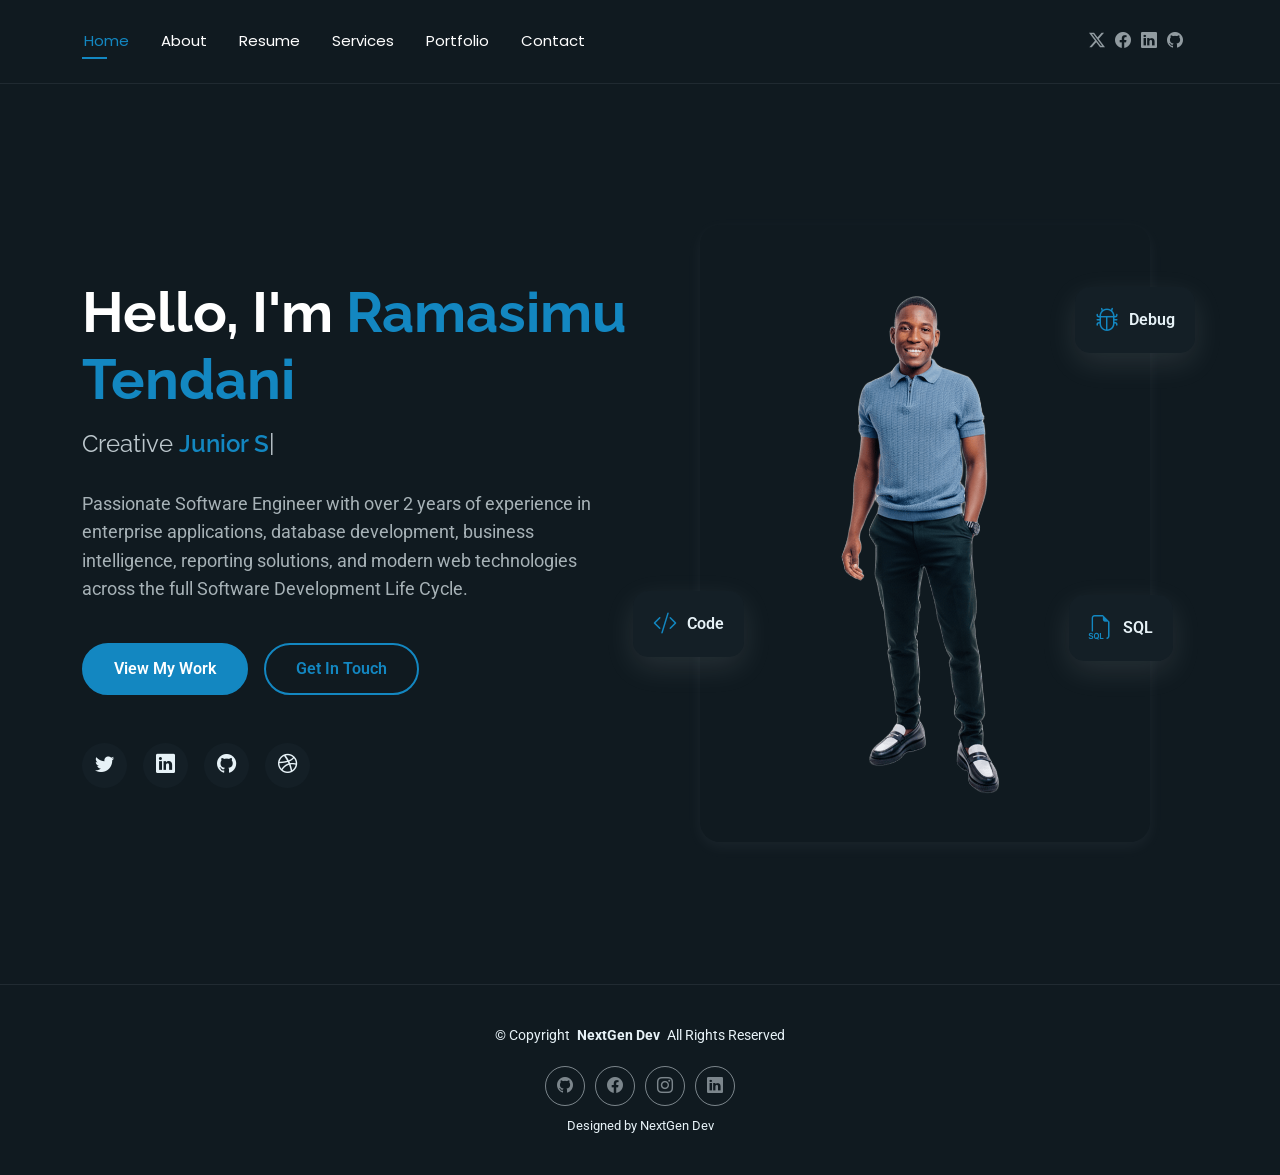
==== index.html @ eb59d38f "Added My Folio" ====
<!DOCTYPE html>
<html lang="en">

<head>
  <meta charset="utf-8">
  <meta content="width=device-width, initial-scale=1.0" name="viewport">
  <title>Home</title>
  <meta name="description" content="">
  <meta name="keywords" content="">

  <!-- Favicons -->
  <link href="assets/img/favicon.png" rel="icon">
  <link href="assets/img/apple-touch-icon.png" rel="apple-touch-icon">

  <!-- Fonts -->
  <link href="https://fonts.googleapis.com" rel="preconnect">
  <link href="https://fonts.gstatic.com" rel="preconnect" crossorigin>
  <link href="https://fonts.googleapis.com/css2?family=Roboto:ital,wght@0,100;0,300;0,400;0,500;0,700;0,900;1,100;1,300;1,400;1,500;1,700;1,900&family=Poppins:ital,wght@0,100;0,200;0,300;0,400;0,500;0,600;0,700;0,800;0,900;1,100;1,200;1,300;1,400;1,500;1,600;1,700;1,800;1,900&family=Raleway:ital,wght@0,100;0,200;0,300;0,400;0,500;0,600;0,700;0,800;0,900;1,100;1,200;1,300;1,400;1,500;1,600;1,700;1,800;1,900&display=swap" rel="stylesheet">

  <!-- Vendor CSS Files -->
  <link href="assets/vendor/bootstrap/css/bootstrap.min.css" rel="stylesheet">
  <link href="assets/vendor/bootstrap-icons/bootstrap-icons.css" rel="stylesheet">
  <link href="assets/vendor/aos/aos.css" rel="stylesheet">
  <link href="assets/vendor/swiper/swiper-bundle.min.css" rel="stylesheet">
  <link href="assets/vendor/glightbox/css/glightbox.min.css" rel="stylesheet">

  <!-- Main CSS File -->
  <link href="assets/css/main.css" rel="stylesheet">

  <!-- =======================================================
  * Template Name: FolioOne
  * Template URL: https://bootstrapmade.com/folioone-bootstrap-portfolio-website-template/
  * Updated: Aug 23 2025 with Bootstrap v5.3.7
  * Author: BootstrapMade.com
  * License: https://bootstrapmade.com/license/
  ======================================================== -->
</head>

<body class="index-page">

  <header id="header" class="header d-flex align-items-center light-background sticky-top">
    <div class="container position-relative d-flex align-items-center justify-content-between">

      <nav id="navmenu" class="navmenu">
        <ul>
          <li><a href="index.html" class="active">Home</a></li>
          <li><a href="about.html">About</a></li>
          <li><a href="resume.html">Resume</a></li>
          <li><a href="services.html">Services</a></li>
          <li><a href="portfolio.html">Portfolio</a></li>
          <li><a href="contact.html">Contact</a></li>
        </ul>
        <i class="mobile-nav-toggle d-xl-none bi bi-list"></i>
      </nav>

      <div class="header-social-links">
        <a href="#" class="twitter"><i class="bi bi-twitter-x"></i></a>
        <a href="#" class="facebook"><i class="bi bi-facebook"></i></a>
        <a href="https://www.linkedin.com/in/tendani-archebold-madzivhandila-b66b9423b/"><i class="bi bi-linkedin"></i></a>
        <a href="https://github.com/Madzivhandila"><i class="bi bi-github"></i></a>
      </div>

    </div>
  </header>

  <main class="main">

    <!-- Hero Section -->
    <section id="hero" class="hero section">

      <div class="container" data-aos="fade-up" data-aos-delay="100">

        <div class="row gy-4 align-items-center">
          <div class="col-lg-6 order-2 order-lg-1">
            <div class="hero-content">
              <h1 data-aos="fade-up" data-aos-delay="200">Hello, I'm <span class="highlight">Ramasimu Tendani</span></h1>
              <h2 data-aos="fade-up" data-aos-delay="300">Creative <span class="typed" data-typed-items="Junior Software Engineer, Junior Full-Stack Developer, Data Analyst, Business Intelligence Developer, IT Support Specialist, Systems Analyst, Web Application Developer"></span></h2>
              <p data-aos="fade-up" data-aos-delay="400">Passionate Software Engineer with over 2 years of experience in enterprise applications, database development, business intelligence, reporting solutions, and modern web technologies across the full Software Development Life Cycle.</p>
              <div class="hero-actions" data-aos="fade-up" data-aos-delay="500">
                <a href="portfolio.html" class="btn btn-primary">View My Work</a>
                <a href="contact.html" class="btn btn-outline">Get In Touch</a>
              </div>
              <div class="social-links" data-aos="fade-up" data-aos-delay="600">
                <a href="#"><i class="bi bi-twitter"></i></a>
                 <a href="https://www.linkedin.com/in/tendani-archebold-madzivhandila-b66b9423b/"><i class="bi bi-linkedin"></i></a>
                 <a href="https://github.com/Madzivhandila"><i class="bi bi-github"></i></a>
                <a href="#"><i class="bi bi-dribbble"></i></a>
              </div>
            </div>
          </div>
          <div class="col-lg-6 order-1 order-lg-2">
            <div class="hero-image" data-aos="zoom-in" data-aos-delay="300">
              <div class="image-wrapper">
                <img src="assets/img/profile/hero-bg.png" alt="Sarah Mitchell" class="img-fluid">
                <div class="floating-elements">
                  <div class="floating-card design" data-aos="fade-left" data-aos-delay="700">
                    <i class="bi bi-bug"></i>
                    <span>Debug</span>
                  </div>
                  <div class="floating-card code" data-aos="fade-right" data-aos-delay="800">
                    <i class="bi bi-code-slash"></i>
                    <span>Code</span>
                  </div>
                  <div class="floating-card creativity" data-aos="fade-up" data-aos-delay="900">
                    <i class="bi bi-filetype-sql"></i>
                    <span>SQL</span>
                  </div>
                </div>
              </div>
            </div>
          </div>
        </div>

      </div>

    </section><!-- /Hero Section -->

  </main>

  <footer id="footer" class="footer">

    <div class="container">
      <div class="copyright text-center ">
        <p>© <span>Copyright</span> <strong class="px-1 sitename">NextGen Dev</a></strong> <span>All Rights Reserved<br></span></p>
      </div>
      <div class="social-links d-flex justify-content-center">
        <a href="https://github.com/Madzivhandila"><i class="bi bi-github"></i></a>
        <a href=""><i class="bi bi-facebook"></i></a>
        <a href=""><i class="bi bi-instagram"></i></a>
        <a href="https://www.linkedin.com/in/tendani-archebold-madzivhandila-b66b9423b/"><i class="bi bi-linkedin"></i></a>
      </div>
      <div class="credits">
        
        Designed by NextGen Dev</a>
      </div> 
    </div>

  </footer>

  <!-- Scroll Top -->
  <a href="#" id="scroll-top" class="scroll-top d-flex align-items-center justify-content-center"><i class="bi bi-arrow-up-short"></i></a>

  <!-- Preloader -->
  <div id="preloader"></div>

  <!-- Vendor JS Files -->
  <script src="assets/vendor/bootstrap/js/bootstrap.bundle.min.js"></script>
  <script src="assets/vendor/php-email-form/validate.js"></script>
  <script src="assets/vendor/aos/aos.js"></script>
  <script src="assets/vendor/typed.js/typed.umd.js"></script>
  <script src="assets/vendor/waypoints/noframework.waypoints.js"></script>
  <script src="assets/vendor/purecounter/purecounter_vanilla.js"></script>
  <script src="assets/vendor/swiper/swiper-bundle.min.js"></script>
  <script src="assets/vendor/imagesloaded/imagesloaded.pkgd.min.js"></script>
  <script src="assets/vendor/isotope-layout/isotope.pkgd.min.js"></script>
  <script src="assets/vendor/glightbox/js/glightbox.min.js"></script>

  <!-- Main JS File -->
  <script src="assets/js/main.js"></script>

</body>

</html>
---- assets/css/main.css ----
/**
* Template Name: FolioOne
* Template URL: https://bootstrapmade.com/folioone-bootstrap-portfolio-website-template/
* Updated: Aug 23 2025 with Bootstrap v5.3.7
* Author: BootstrapMade.com
* License: https://bootstrapmade.com/license/
*/

/*--------------------------------------------------------------
# Font & Color Variables
# Help: https://bootstrapmade.com/color-system/
--------------------------------------------------------------*/
/* Fonts */
:root {
  --default-font: "Roboto",  system-ui, -apple-system, "Segoe UI", Roboto, "Helvetica Neue", Arial, "Noto Sans", "Liberation Sans", sans-serif, "Apple Color Emoji", "Segoe UI Emoji", "Segoe UI Symbol", "Noto Color Emoji";
  --heading-font: "Raleway",  sans-serif;
  --nav-font: "Poppins",  sans-serif;
}

/* Global Colors - The following color variables are used throughout the website. Updating them here will change the color scheme of the entire website */
:root { 
  --background-color: #101a20; /* Background color for the entire website, including individual sections */
  --default-color: #e7f2f7; /* Default color used for the majority of the text content across the entire website */
  --heading-color: #ffffff; /* Color for headings, subheadings and title throughout the website */
  --accent-color: #1387c1; /* Accent color that represents your brand on the website. It's used for buttons, links, and other elements that need to stand out */
  --surface-color: #141f26; /* The surface color is used as a background of boxed elements within sections, such as cards, icon boxes, or other elements that require a visual separation from the global background. */
  --contrast-color: #ffffff; /* Contrast color for text, ensuring readability against backgrounds of accent, heading, or default colors. */
}

/* Nav Menu Colors - The following color variables are used specifically for the navigation menu. They are separate from the global colors to allow for more customization options */
:root {
  --nav-color: #ffffff;  /* The default color of the main navmenu links */
  --nav-hover-color: #1387c1; /* Applied to main navmenu links when they are hovered over or active */
  --nav-mobile-background-color: #213642; /* Used as the background color for mobile navigation menu */
  --nav-dropdown-background-color: #051117; /* Used as the background color for dropdown items that appear when hovering over primary navigation items */
  --nav-dropdown-color: #e7f2f7; /* Used for navigation links of the dropdown items in the navigation menu. */
  --nav-dropdown-hover-color: #1387c1; /* Similar to --nav-hover-color, this color is applied to dropdown navigation links when they are hovered over. */
}

/* Color Presets - These classes override global colors when applied to any section or element, providing reuse of the sam color scheme. */

.light-background {
  --background-color: #142027;
  --surface-color: #325264;
}

.dark-background {
  --background-color: #0b1419;
  --default-color: #ffffff;
  --heading-color: #ffffff;
  --surface-color: #252525;
  --contrast-color: #ffffff;
}

/* Smooth scroll */
:root {
  scroll-behavior: smooth;
}

/*--------------------------------------------------------------
# General Styling & Shared Classes
--------------------------------------------------------------*/
body {
  color: var(--default-color);
  background-color: var(--background-color);
  font-family: var(--default-font);
}

a {
  color: var(--accent-color);
  text-decoration: none;
  transition: 0.3s;
}

a:hover {
  color: color-mix(in srgb, var(--accent-color), transparent 25%);
  text-decoration: none;
}

h1,
h2,
h3,
h4,
h5,
h6 {
  color: var(--heading-color);
  font-family: var(--heading-font);
}

/* PHP Email Form Messages
------------------------------*/
.php-email-form .error-message {
  display: none;
  background: #df1529;
  color: #ffffff;
  text-align: left;
  padding: 15px;
  margin-bottom: 24px;
  font-weight: 600;
}

.php-email-form .sent-message {
  display: none;
  color: #ffffff;
  background: #059652;
  text-align: center;
  padding: 15px;
  margin-bottom: 24px;
  font-weight: 600;
}

.php-email-form .loading {
  display: none;
  background: var(--surface-color);
  text-align: center;
  padding: 15px;
  margin-bottom: 24px;
}

.php-email-form .loading:before {
  content: "";
  display: inline-block;
  border-radius: 50%;
  width: 24px;
  height: 24px;
  margin: 0 10px -6px 0;
  border: 3px solid var(--accent-color);
  border-top-color: var(--surface-color);
  animation: php-email-form-loading 1s linear infinite;
}

@keyframes php-email-form-loading {
  0% {
    transform: rotate(0deg);
  }

  100% {
    transform: rotate(360deg);
  }
}

/*--------------------------------------------------------------
# Global Header
--------------------------------------------------------------*/
.header {
  --background-color: rgba(255, 255, 255, 0);
  color: var(--default-color);
  background-color: var(--background-color);
  padding: 15px 0;
  transition: all 0.5s;
  z-index: 997;
  border-bottom: 1px solid color-mix(in srgb, var(--default-color), transparent 92%);
}

.header .logo {
  line-height: 1;
}

.header .logo img {
  max-height: 36px;
  margin-right: 8px;
}

.header .logo h1 {
  font-size: 32px;
  margin: 0;
  font-weight: 400;
  color: var(--heading-color);
}

.header .header-social-links {
  padding-right: 15px;
}

.header .header-social-links a {
  color: color-mix(in srgb, var(--default-color), transparent 40%);
  padding-left: 6px;
  display: inline-block;
  transition: 0.3s;
  font-size: 16px;
}

.header .header-social-links a:hover {
  color: var(--default-color);
}

.header .header-social-links a i {
  line-height: 0px;
}

@media (max-width: 1200px) {
  .header .logo {
    order: 1;
  }

  .header .header-social-links {
    order: 2;
  }

  .header .navmenu {
    order: 3;
  }
}

/* Global Header on Scroll
------------------------------*/
.scrolled .header {
  --background-color: rgba(16, 26, 32, 0.9);
}

/*--------------------------------------------------------------
# Navigation Menu
--------------------------------------------------------------*/
/* Desktop Navigation */
@media (min-width: 1200px) {
  .navmenu {
    padding: 0;
  }

  .navmenu ul {
    margin: 0;
    padding: 0;
    display: flex;
    list-style: none;
    align-items: center;
  }

  .navmenu li {
    position: relative;
  }

  .navmenu>ul>li {
    white-space: nowrap;
    padding: 15px 28px 15px 0;
  }

  .navmenu>ul>li:last-child {
    padding-right: 0;
  }

  .navmenu a,
  .navmenu a:focus {
    color: var(--nav-color);
    font-size: 15px;
    padding: 0 2px;
    font-family: var(--nav-font);
    font-weight: 400;
    display: flex;
    align-items: center;
    justify-content: space-between;
    white-space: nowrap;
    transition: 0.3s;
    position: relative;
  }

  .navmenu a i,
  .navmenu a:focus i {
    font-size: 12px;
    line-height: 0;
    margin-left: 5px;
    transition: 0.3s;
  }

  .navmenu>ul>li>a:before {
    content: "";
    position: absolute;
    height: 2px;
    bottom: -6px;
    left: 0;
    background-color: var(--nav-hover-color);
    visibility: hidden;
    width: 0px;
    transition: all 0.3s ease-in-out 0s;
  }

  .navmenu a:hover:before,
  .navmenu li:hover>a:before,
  .navmenu .active:before {
    visibility: visible;
    width: 25px;
  }

  .navmenu li:hover>a,
  .navmenu .active,
  .navmenu .active:focus {
    color: var(--nav-hover-color);
  }

  .navmenu .dropdown ul {
    margin: 0;
    padding: 10px 0;
    background: var(--nav-dropdown-background-color);
    display: block;
    position: absolute;
    visibility: hidden;
    left: -5px;
    top: 130%;
    opacity: 0;
    transition: 0.3s;
    border-radius: 4px;
    z-index: 99;
    box-shadow: 0px 0px 30px rgba(0, 0, 0, 0.1);
  }

  .navmenu .dropdown ul li {
    min-width: 200px;
  }

  .navmenu .dropdown ul a {
    padding: 10px 20px;
    font-size: 15px;
    text-transform: none;
    color: var(--nav-dropdown-color);
  }

  .navmenu .dropdown ul a i {
    font-size: 12px;
  }

  .navmenu .dropdown ul a:hover,
  .navmenu .dropdown ul .active:hover,
  .navmenu .dropdown ul li:hover>a {
    color: var(--nav-dropdown-hover-color);
  }

  .navmenu .dropdown:hover>ul {
    opacity: 1;
    top: 100%;
    visibility: visible;
  }

  .navmenu .dropdown .dropdown ul {
    top: 0;
    left: -90%;
    visibility: hidden;
  }

  .navmenu .dropdown .dropdown:hover>ul {
    opacity: 1;
    top: 0;
    left: -100%;
    visibility: visible;
  }
}

/* Mobile Navigation */
@media (max-width: 1199px) {
  .mobile-nav-toggle {
    color: var(--nav-color);
    font-size: 28px;
    line-height: 0;
    margin-right: 10px;
    cursor: pointer;
    transition: color 0.3s;
  }

  .navmenu {
    padding: 0;
    z-index: 9997;
  }

  .navmenu ul {
    display: none;
    list-style: none;
    position: absolute;
    inset: 60px 20px 20px 20px;
    padding: 10px 0;
    margin: 0;
    border-radius: 6px;
    background-color: var(--nav-mobile-background-color);
    border: 1px solid color-mix(in srgb, var(--default-color), transparent 90%);
    box-shadow: none;
    overflow-y: auto;
    transition: 0.3s;
    z-index: 9998;
  }

  .navmenu a,
  .navmenu a:focus {
    color: var(--nav-dropdown-color);
    padding: 10px 20px;
    font-family: var(--nav-font);
    font-size: 17px;
    font-weight: 500;
    display: flex;
    align-items: center;
    justify-content: space-between;
    white-space: nowrap;
    transition: 0.3s;
  }

  .navmenu a i,
  .navmenu a:focus i {
    font-size: 12px;
    line-height: 0;
    margin-left: 5px;
    width: 30px;
    height: 30px;
    display: flex;
    align-items: center;
    justify-content: center;
    border-radius: 50%;
    transition: 0.3s;
    background-color: color-mix(in srgb, var(--accent-color), transparent 90%);
  }

  .navmenu a i:hover,
  .navmenu a:focus i:hover {
    background-color: var(--accent-color);
    color: var(--contrast-color);
  }

  .navmenu a:hover,
  .navmenu .active,
  .navmenu .active:focus {
    color: var(--nav-dropdown-hover-color);
  }

  .navmenu .active i,
  .navmenu .active:focus i {
    background-color: var(--accent-color);
    color: var(--contrast-color);
    transform: rotate(180deg);
  }

  .navmenu .dropdown ul {
    position: static;
    display: none;
    z-index: 99;
    padding: 10px 0;
    margin: 10px 20px;
    background-color: var(--nav-dropdown-background-color);
    transition: all 0.5s ease-in-out;
  }

  .navmenu .dropdown ul ul {
    background-color: rgba(33, 37, 41, 0.1);
  }

  .navmenu .dropdown>.dropdown-active {
    display: block;
    background-color: rgba(33, 37, 41, 0.03);
  }

  .mobile-nav-active {
    overflow: hidden;
  }

  .mobile-nav-active .mobile-nav-toggle {
    color: #fff;
    position: absolute;
    font-size: 32px;
    top: 15px;
    right: 15px;
    margin-right: 0;
    z-index: 9999;
  }

  .mobile-nav-active .navmenu {
    position: fixed;
    overflow: hidden;
    inset: 0;
    background: rgba(33, 37, 41, 0.8);
    transition: 0.3s;
  }

  .mobile-nav-active .navmenu>ul {
    display: block;
  }
}

/*--------------------------------------------------------------
# Global Footer
--------------------------------------------------------------*/
.footer {
  color: var(--default-color);
  background-color: var(--background-color);
  font-size: 14px;
  padding: 40px 0;
  position: relative;
  border-top: 1px solid color-mix(in srgb, var(--default-color), transparent 92%);
}

.footer .copyright p {
  margin-bottom: 0;
}

.footer .social-links {
  margin-top: 20px;
}

.footer .social-links a {
  display: flex;
  align-items: center;
  justify-content: center;
  width: 40px;
  height: 40px;
  border-radius: 50%;
  border: 1px solid color-mix(in srgb, var(--default-color), transparent 50%);
  font-size: 16px;
  color: color-mix(in srgb, var(--default-color), transparent 50%);
  margin: 0 5px;
  transition: 0.3s;
}

.footer .social-links a:hover {
  color: var(--accent-color);
  border-color: var(--accent-color);
}

.footer .credits {
  margin-top: 10px;
  font-size: 13px;
  text-align: center;
}

/*--------------------------------------------------------------
# Preloader
--------------------------------------------------------------*/
#preloader {
  position: fixed;
  inset: 0;
  z-index: 9999;
  overflow: hidden;
  background-color: var(--background-color);
  transition: all 0.6s ease-out;
  width: 100%;
  height: 100vh;
}

#preloader:before,
#preloader:after {
  content: "";
  position: absolute;
  border: 4px solid var(--accent-color);
  border-radius: 50%;
  animation: animate-preloader 2s cubic-bezier(0, 0.2, 0.8, 1) infinite;
}

#preloader:after {
  animation-delay: -0.5s;
}

@keyframes animate-preloader {
  0% {
    width: 10px;
    height: 10px;
    top: calc(50% - 5px);
    left: calc(50% - 5px);
    opacity: 1;
  }

  100% {
    width: 72px;
    height: 72px;
    top: calc(50% - 36px);
    left: calc(50% - 36px);
    opacity: 0;
  }
}

/*--------------------------------------------------------------
# Scroll Top Button
--------------------------------------------------------------*/
.scroll-top {
  position: fixed;
  visibility: hidden;
  opacity: 0;
  right: 15px;
  bottom: -15px;
  z-index: 99999;
  background-color: var(--accent-color);
  width: 44px;
  height: 44px;
  border-radius: 50px;
  transition: all 0.4s;
}

.scroll-top i {
  font-size: 24px;
  color: var(--contrast-color);
  line-height: 0;
}

.scroll-top:hover {
  background-color: color-mix(in srgb, var(--accent-color), transparent 20%);
  color: var(--contrast-color);
}

.scroll-top.active {
  visibility: visible;
  opacity: 1;
  bottom: 15px;
}

/*--------------------------------------------------------------
# Disable aos animation delay on mobile devices
--------------------------------------------------------------*/
@media screen and (max-width: 768px) {
  [data-aos-delay] {
    transition-delay: 0 !important;
  }
}

/*--------------------------------------------------------------
# Global Page Titles & Breadcrumbs
--------------------------------------------------------------*/
.page-title {
  color: var(--default-color);
  background-color: var(--background-color);
  position: relative;
}

.page-title .heading {
  padding: 80px 0;
  border-top: 1px solid color-mix(in srgb, var(--default-color), transparent 90%);
}

.page-title .heading h1 {
  font-size: 38px;
  font-weight: 700;
}

.page-title nav {
  background-color: color-mix(in srgb, var(--default-color), transparent 96%);
  padding: 20px 0;
}

.page-title nav ol {
  display: flex;
  flex-wrap: wrap;
  list-style: none;
  padding: 0;
  margin: 0;
  font-size: 16px;
  font-weight: 400;
}

.page-title nav ol li+li {
  padding-left: 10px;
}

.page-title nav ol li+li::before {
  content: "/";
  display: inline-block;
  padding-right: 10px;
  color: color-mix(in srgb, var(--default-color), transparent 70%);
}

/*--------------------------------------------------------------
# Global Sections
--------------------------------------------------------------*/
section,
.section {
  color: var(--default-color);
  background-color: var(--background-color);
  padding: 60px 0;
  scroll-margin-top: 100px;
  overflow: clip;
}

@media (max-width: 1199px) {

  section,
  .section {
    scroll-margin-top: 66px;
  }
}

/*--------------------------------------------------------------
# Global Section Titles
--------------------------------------------------------------*/
section,
.section {
  color: var(--default-color);
  background-color: var(--background-color);
  padding: 60px 0;
  overflow: clip;
}

/*--------------------------------------------------------------
# Global Section Titles
--------------------------------------------------------------*/
.section-title {
  padding-bottom: 60px;
  position: relative;
}

.section-title h2 {
  font-size: 32px;
  font-weight: 700;
  margin-bottom: 20px;
  padding-bottom: 20px;
  position: relative;
}

.section-title h2:after {
  content: "";
  position: absolute;
  display: block;
  width: 50px;
  height: 3px;
  background: var(--accent-color);
  left: 0;
  bottom: 0;
}

.section-title p {
  margin-bottom: 0;
}
/*--------------------------------------------------------------
# Hero Section
--------------------------------------------------------------*/
.hero {
  padding: 80px 0;
  min-height: 100vh;
  display: flex;
  align-items: center;
}

.hero .hero-content h1 {
  font-size: 3.5rem;
  font-weight: 700;
  margin-bottom: 1rem;
  line-height: 1.2;
}

.hero .hero-content h1 .highlight {
  color: var(--accent-color);
  position: relative;
}

.hero .hero-content h1 .highlight::after {
  content: "";
  position: absolute;
  bottom: 0;
  left: 0;
  width: 100%;
  height: 3px;
  background: linear-gradient(90deg, var(--accent-color), color-mix(in srgb, var(--accent-color), transparent 50%));
  border-radius: 2px;
}

@media (max-width: 768px) {
  .hero .hero-content h1 {
    font-size: 2.5rem;
  }
}

.hero .hero-content h2 {
  font-size: 1.5rem;
  font-weight: 400;
  margin-bottom: 2rem;
  color: color-mix(in srgb, var(--default-color), transparent 20%);
}

.hero .hero-content h2 .typed {
  color: var(--accent-color);
  font-weight: 600;
}

@media (max-width: 768px) {
  .hero .hero-content h2 {
    font-size: 1.25rem;
  }
}

.hero .hero-content p {
  font-size: 1.1rem;
  line-height: 1.6;
  margin-bottom: 2.5rem;
  color: color-mix(in srgb, var(--default-color), transparent 30%);
}

.hero .hero-actions {
  display: flex;
  gap: 1rem;
  margin-bottom: 3rem;
}

.hero .hero-actions .btn {
  padding: 12px 30px;
  border-radius: 50px;
  font-weight: 600;
  text-decoration: none;
  transition: all 0.3s ease;
  border: 2px solid;
}

.hero .hero-actions .btn.btn-primary {
  background: var(--accent-color);
  color: var(--contrast-color);
  border-color: var(--accent-color);
}

.hero .hero-actions .btn.btn-primary:hover {
  background: color-mix(in srgb, var(--accent-color), black 15%);
  border-color: color-mix(in srgb, var(--accent-color), black 15%);
  transform: translateY(-2px);
}

.hero .hero-actions .btn.btn-outline {
  background: transparent;
  color: var(--accent-color);
  border-color: var(--accent-color);
}

.hero .hero-actions .btn.btn-outline:hover {
  transform: translateY(-2px);
}

@media (max-width: 576px) {
  .hero .hero-actions {
    flex-direction: column;
  }

  .hero .hero-actions .btn {
    text-align: center;
  }
}

.hero .social-links {
  display: flex;
  gap: 1rem;
}

.hero .social-links a {
  width: 45px;
  height: 45px;
  background: var(--surface-color);
  border-radius: 50%;
  display: flex;
  align-items: center;
  justify-content: center;
  color: var(--default-color);
  font-size: 1.2rem;
  transition: all 0.3s ease;
}

.hero .social-links a:hover {
  background: var(--accent-color);
  color: var(--contrast-color);
  transform: translateY(-3px);
  box-shadow: 0 8px 25px color-mix(in srgb, var(--accent-color), transparent 70%);
}

.hero .hero-image {
  position: relative;
}

.hero .hero-image .image-wrapper {
  position: relative;
  max-width: 450px;
  margin: 0 auto;
}

.hero .hero-image .image-wrapper img {
  border-radius: 20px;
  box-shadow: 0 5px 15px color-mix(in srgb, var(--default-color), transparent 95%);
  transition: transform 0.3s ease;
}

.hero .hero-image .image-wrapper img:hover {
  transform: scale(1.02);
}

.hero .hero-image .floating-elements {
  position: absolute;
  top: 0;
  left: 0;
  right: 0;
  bottom: 0;
  pointer-events: none;
}

.hero .hero-image .floating-elements .floating-card {
  position: absolute;
  background: var(--surface-color);
  padding: 15px 20px;
  border-radius: 15px;
  box-shadow: 0 10px 30px color-mix(in srgb, var(--default-color), transparent 90%);
  display: flex;
  align-items: center;
  gap: 10px;
  font-weight: 600;
  animation: float 3s ease-in-out infinite;
}

.hero .hero-image .floating-elements .floating-card i {
  font-size: 1.5rem;
  color: var(--accent-color);
}

.hero .hero-image .floating-elements .floating-card.design {
  top: 10%;
  right: -10%;
  animation-delay: 0s;
}

.hero .hero-image .floating-elements .floating-card.code {
  bottom: 30%;
  left: -15%;
  animation-delay: 1s;
}

.hero .hero-image .floating-elements .floating-card.creativity {
  top: 60%;
  right: -5%;
  animation-delay: 2s;
}

@media (max-width: 992px) {
  .hero .hero-image .floating-elements .floating-card {
    display: none;
  }
}

@keyframes float {

  0%,
  100% {
    transform: translateY(0px);
  }

  50% {
    transform: translateY(-10px);
  }
}

@media (max-width: 992px) {
  .hero .hero-content {
    text-align: center;
    margin-bottom: 3rem;
  }
}

/*--------------------------------------------------------------
# About Section
--------------------------------------------------------------*/
.about .intro-content .eyebrow {
  display: inline-block;
  letter-spacing: 0.12em;
  text-transform: uppercase;
  font-size: 12px;
  color: color-mix(in srgb, var(--default-color), transparent 40%);
  margin-bottom: 16px;
}

.about .intro-content .headline {
  font-family: var(--heading-font);
  font-weight: 300;
  line-height: 1.2;
  font-size: clamp(28px, 4vw, 44px);
  margin: 0 0 24px 0;
}

.about .intro-content .lead {
  font-size: 18px;
  line-height: 1.8;
  color: color-mix(in srgb, var(--default-color), transparent 10%);
  margin-bottom: 24px;
}

.about .intro-content p {
  line-height: 1.8;
  margin-bottom: 24px;
  color: color-mix(in srgb, var(--default-color), transparent 5%);
}

.about .intro-content .cta-group {
  display: flex;
  gap: 24px;
  align-items: center;
  margin-top: 24px;
}

.about .intro-content .cta-group .btn-ghost {
  display: inline-flex;
  align-items: center;
  gap: 8px;
  padding: 12px 18px;
  border-radius: 6px;
  color: var(--accent-color);
  background: color-mix(in srgb, var(--accent-color), transparent 92%);
  border: 1px solid color-mix(in srgb, var(--accent-color), transparent 70%);
  transition: 0.3s ease-in-out;
}

.about .intro-content .cta-group .btn-ghost:hover,
.about .intro-content .cta-group .btn-ghost:focus {
  color: var(--contrast-color);
  background: var(--accent-color);
  border-color: var(--accent-color);
  outline: none;
  box-shadow: 0 0 0 3px color-mix(in srgb, var(--accent-color), transparent 70%);
}

.about .intro-content .cta-group .link-underline {
  display: inline-flex;
  align-items: center;
  gap: 8px;
  position: relative;
  color: var(--accent-color);
  padding-bottom: 4px;
  transition: 0.3s ease-in-out;
}

.about .intro-content .cta-group .link-underline::after {
  content: "";
  position: absolute;
  left: 0;
  right: 0;
  bottom: 0;
  height: 1px;
  background: color-mix(in srgb, var(--accent-color), transparent 40%);
  transform: scaleX(0.4);
  transform-origin: left;
  transition: 0.3s ease-in-out;
}

.about .intro-content .cta-group .link-underline:hover,
.about .intro-content .cta-group .link-underline:focus {
  color: color-mix(in srgb, var(--accent-color), transparent 10%);
  outline: none;
}

.about .intro-content .cta-group .link-underline:hover::after,
.about .intro-content .cta-group .link-underline:focus::after {
  transform: scaleX(1);
}

.about .profile-figure {
  margin: 0;
}

.about .profile-figure .profile-photo {
  width: 78%;
  max-width: 440px;
  border-radius: 18px;
  box-shadow: 0 10px 30px color-mix(in srgb, var(--default-color), transparent 92%);
  transform: translateY(0);
  transition: transform 0.3s ease-in-out;
}

.about .profile-figure .profile-caption {
  margin-top: 24px;
  display: flex;
  align-items: center;
  justify-content: center;
}

.about .profile-figure .profile-caption .meta {
  font-size: 14px;
  color: color-mix(in srgb, var(--default-color), transparent 20%);
}

.about .profile-figure .profile-caption .meta .funfact {
  font-size: 13px;
  margin-top: 4px;
  color: color-mix(in srgb, var(--default-color), transparent 35%);
}

.about .profile-figure:hover .profile-photo {
  transform: translateY(-4px);
}

.about .skill-item {
  padding: 24px;
  border-radius: 6px;
  transition: 0.3s ease-in-out;
  background: color-mix(in srgb, var(--surface-color), var(--accent-color) 2%);
  border: 1px solid color-mix(in srgb, var(--default-color), transparent 88%);
  height: 100%;
}

.about .skill-item i {
  font-size: 24px;
  color: var(--accent-color);
  margin-bottom: 16px;
  display: inline-block;
}

.about .skill-item h3 {
  font-size: 16px;
  margin-bottom: 6px;
  font-weight: 500;
}

.about .skill-item p {
  margin: 0;
  font-size: 14px;
  color: color-mix(in srgb, var(--default-color), transparent 25%);
}

.about .skill-item:hover {
  transform: translateY(-3px);
  border-color: color-mix(in srgb, var(--accent-color), transparent 60%);
  box-shadow: 0 10px 30px color-mix(in srgb, var(--default-color), transparent 92%);
}

.about .timeline-item {
  position: relative;
  padding-left: 26px;
}

.about .timeline-item time {
  display: inline-block;
  font-size: 12px;
  letter-spacing: 0.08em;
  text-transform: uppercase;
  color: color-mix(in srgb, var(--default-color), transparent 45%);
  margin-bottom: 6px;
}

.about .timeline-item h4 {
  font-size: 18px;
  font-weight: 400;
  margin: 0 0 6px;
}

.about .timeline-item p {
  font-size: 14px;
  color: color-mix(in srgb, var(--default-color), transparent 25%);
  margin: 0;
}

.about .timeline-item .dot {
  position: absolute;
  left: 0;
  top: 4px;
  width: 10px;
  height: 10px;
  border-radius: 50%;
  background: var(--accent-color);
  box-shadow: 0 0 0 6px color-mix(in srgb, var(--accent-color), transparent 80%);
}

.about .personal-quote {
  padding: 24px 0;
}

.about .personal-quote p {
  font-family: var(--heading-font);
  font-weight: 300;
  font-size: clamp(20px, 3vw, 28px);
  line-height: 1.5;
  color: color-mix(in srgb, var(--default-color), transparent 5%);
  margin: 0 auto;
  max-width: 800px;
}

.about .fact-pill {
  display: flex;
  align-items: center;
  justify-content: center;
  gap: 10px;
  padding: 10px 14px;
  border-radius: 999px;
  border: 1px solid color-mix(in srgb, var(--default-color), transparent 85%);
  background: var(--surface-color);
  color: color-mix(in srgb, var(--default-color), transparent 10%);
  transition: 0.3s ease-in-out;
}

.about .fact-pill i {
  color: var(--accent-color);
}

.about .fact-pill span {
  font-size: 14px;
}

.about .fact-pill:hover {
  transform: translateY(-2px);
  border-color: color-mix(in srgb, var(--accent-color), transparent 60%);
  box-shadow: 0 10px 30px color-mix(in srgb, var(--default-color), transparent 92%);
}

.about .fact-pill:focus-within {
  box-shadow: 0 0 0 3px color-mix(in srgb, var(--accent-color), transparent 70%);
}

@media (max-width: 992px) {
  .about .profile-figure {
    text-align: center !important;
  }

  .about .profile-figure .profile-photo {
    width: 72%;
  }

  .about .intro-content .cta-group {
    flex-wrap: wrap;
  }
}

@media (max-width: 576px) {
  .about .profile-figure .profile-photo {
    width: 100%;
  }
}

/*--------------------------------------------------------------
# Skills Section
--------------------------------------------------------------*/
.skills .progress {
  height: 60px;
  display: block;
  background: none;
  border-radius: 0;
}

.skills .progress .skill {
  color: var(--heading-color);
  padding: 0;
  margin: 0 0 6px 0;
  text-transform: uppercase;
  display: block;
  font-weight: 600;
  font-family: var(--heading-font);
}

.skills .progress .skill .val {
  float: right;
  font-style: normal;
}

.skills .progress-bar-wrap {
  background: color-mix(in srgb, var(--default-color), transparent 90%);
  height: 10px;
}

.skills .progress-bar {
  width: 1px;
  height: 10px;
  transition: 0.9s;
  background-color: var(--accent-color);
}

/*--------------------------------------------------------------
# Stats Section
--------------------------------------------------------------*/
.stats .stats-item {
  padding: 30px;
  width: 100%;
}

.stats .stats-item i {
  color: var(--accent-color);
  display: block;
  font-size: 44px;
  float: left;
  line-height: 0;
}

.stats .stats-item .purecounter {
  color: var(--heading-color);
  font-size: 48px;
  line-height: 40px;
  display: block;
  font-weight: 700;
  margin-left: 60px;
}

.stats .stats-item p {
  color: color-mix(in srgb, var(--default-color), transparent 40%);
  padding: 15px 0 0 0;
  margin: 0 0 0 60px;
  font-family: var(--heading-font);
  font-size: 14px;
}

@media (max-width: 991px) {
  .stats .row {
    text-align: center;
  }

  .stats .avatars {
    justify-content: center;
    margin-bottom: 40px;
  }

  .stats .counters h2 {
    font-size: 36px;
  }

  .stats .counters p {
    font-size: 16px;
  }

  .stats .counters .col-md-4 {
    margin-bottom: 30px;
  }

  .stats .counters .col-md-4:last-child {
    margin-bottom: 0;
  }
}

@media (max-width: 576px) {
  .stats {
    padding: 60px 0;
  }

  .stats .avatars {
    flex-wrap: wrap;
    justify-content: center;
  }

  .stats .avatars img {
    margin: 0 -8px;
  }
}

/*--------------------------------------------------------------
# Testimonials Section
--------------------------------------------------------------*/
.testimonials .testimonials-carousel,
.testimonials .testimonials-slider {
  overflow: hidden;
}

.testimonials .testimonial-item .testimonial-content {
  border-left: 3px solid var(--accent-color);
  padding-left: 30px;
}

.testimonials .testimonial-item .testimonial-img {
  border-radius: 50%;
  border: 4px solid var(--background-color);
  margin: 0 auto;
}

.testimonials .testimonial-item h3 {
  font-size: 20px;
  font-weight: bold;
  margin: 10px 0 5px 0;
}

.testimonials .testimonial-item h4 {
  font-size: 14px;
  color: color-mix(in srgb, var(--default-color), transparent 40%);
  margin: 0 0 10px 0;
}

.testimonials .testimonial-item .stars i {
  color: #ffc107;
  margin: 0 1px;
}

.testimonials .testimonial-item .quote-icon-left,
.testimonials .testimonial-item .quote-icon-right {
  color: color-mix(in srgb, var(--accent-color), transparent 50%);
  font-size: 26px;
  line-height: 0;
}

.testimonials .testimonial-item .quote-icon-left {
  display: inline-block;
  left: -5px;
  position: relative;
}

.testimonials .testimonial-item .quote-icon-right {
  display: inline-block;
  right: -5px;
  position: relative;
  top: 10px;
  transform: scale(-1, -1);
}

.testimonials .testimonial-item p {
  font-style: italic;
}

.testimonials .swiper-wrapper {
  height: auto;
}

.testimonials .swiper-pagination {
  margin-top: 30px;
  position: relative;
}

.testimonials .swiper-pagination .swiper-pagination-bullet {
  width: 12px;
  height: 12px;
  background-color: color-mix(in srgb, var(--default-color), transparent 85%);
  opacity: 1;
}

.testimonials .swiper-pagination .swiper-pagination-bullet-active {
  background-color: var(--accent-color);
}

/*--------------------------------------------------------------
# Resume Section
--------------------------------------------------------------*/
.resume .resume-item {
  margin-bottom: 3rem;
}

.resume .resume-item .resume-title {
  font-size: 1.75rem;
  font-weight: 700;
  margin-bottom: 1.5rem;
  padding-bottom: 1.5rem;
  position: relative;
  color: var(--heading-color);
}

.resume .resume-item .resume-title::after {
  content: "";
  position: absolute;
  display: block;
  width: 50px;
  height: 3px;
  background: var(--accent-color);
  bottom: 0;
  left: 0;
}

.resume .resume-item .resume-content {
  padding-left: 1.25rem;
  border-left: 2px solid color-mix(in srgb, var(--accent-color), transparent 85%);
}

.resume .resume-item article {
  position: relative;
  margin-bottom: 2.5rem;
}

.resume .resume-item article::before {
  content: "";
  position: absolute;
  width: 16px;
  height: 16px;
  border-radius: 50%;
  left: -1.8rem;
  top: 0.25rem;
  background: var(--background-color);
  border: 2px solid var(--accent-color);
}

.resume .resume-item article h4 {
  font-size: 1.25rem;
  font-weight: 600;
  margin-bottom: 0.5rem;
  color: var(--heading-color);
}

.resume .resume-item article h5 {
  font-size: 1rem;
  background: color-mix(in srgb, var(--accent-color), transparent 92%);
  padding: 0.375rem 0.75rem;
  display: inline-block;
  font-weight: 600;
  margin: 0.5rem 0;
  color: var(--accent-color);
  border-radius: 4px;
}

.resume .resume-item article .institution,
.resume .resume-item article .company {
  font-size: 1rem;
  margin-bottom: 1rem;
  color: color-mix(in srgb, var(--default-color), transparent 25%);
}

.resume .resume-item article p {
  margin-bottom: 1rem;
}

.resume .resume-item article ul {
  padding-left: 1.25rem;
  margin-bottom: 0;
}

.resume .resume-item article ul li {
  padding-bottom: 0.75rem;
  position: relative;
}

.resume .resume-item article ul li:last-child {
  padding-bottom: 0;
}

.resume .skill-item {
  margin-bottom: 2rem;
}

.resume .skill-item h4 {
  font-size: 1rem;
  font-weight: 600;
  margin-bottom: 0.75rem;
  color: var(--heading-color);
}

.resume .skill-item .progress {
  height: 0.75rem;
  background-color: color-mix(in srgb, var(--accent-color), transparent 92%);
  border-radius: 1rem;
  overflow: visible;
}

.resume .skill-item .progress .progress-bar {
  background-color: var(--accent-color);
  position: relative;
  border-radius: 1rem;
  width: 0;
  transition: width 1s ease;
}

.resume .skill-item .progress .progress-bar::after {
  content: attr(aria-valuenow) "%";
  position: absolute;
  right: 0;
  top: -1.75rem;
  font-size: 0.875rem;
  font-weight: 600;
  color: var(--accent-color);
}

@media (max-width: 991.98px) {
  .resume .resume-item {
    margin-bottom: 2rem;
  }
}

@media (max-width: 767.98px) {
  .resume .resume-content {
    padding-left: 1rem !important;
  }

  .resume article::before {
    left: -2rem !important;
  }
}

/*--------------------------------------------------------------
# Services Section
--------------------------------------------------------------*/
.services .service-item {
  display: flex;
  background-color: var(--surface-color);
  border-radius: 12px;
  padding: 2rem;
  height: 100%;
  position: relative;
  overflow: hidden;
  box-shadow: 0 5px 20px rgba(0, 0, 0, 0.03);
  transition: all 0.4s ease;
}

.services .service-item::before {
  content: "";
  position: absolute;
  left: 0;
  top: 0;
  height: 100%;
  width: 4px;
  background-color: var(--accent-color);
  transform: scaleY(0);
  transform-origin: bottom;
  transition: transform 0.4s cubic-bezier(0.65, 0, 0.35, 1);
}

.services .service-item:hover {
  box-shadow: 0 10px 30px rgba(0, 0, 0, 0.08);
  transform: translateY(-5px);
}

.services .service-item:hover::before {
  transform: scaleY(1);
}

.services .service-item:hover .service-icon {
  background-color: var(--accent-color);
  color: var(--contrast-color);
  transform: rotateY(180deg);
}

.services .service-item:hover .service-icon i {
  transform: rotateY(180deg);
}

.services .service-item:hover .service-link i {
  transform: translateX(5px);
}

.services .service-icon {
  flex-shrink: 0;
  width: 70px;
  height: 70px;
  border-radius: 12px;
  background-color: color-mix(in srgb, var(--accent-color), transparent 90%);
  color: var(--accent-color);
  display: flex;
  align-items: center;
  justify-content: center;
  margin-right: 1.5rem;
  transition: all 0.5s ease;
}

.services .service-icon i {
  font-size: 2rem;
  transition: transform 0.5s ease;
}

.services .service-content {
  flex-grow: 1;
}

.services .service-content h3 {
  font-size: 1.4rem;
  margin-bottom: 1rem;
  font-weight: 700;
  color: var(--heading-color);
}

.services .service-content p {
  margin-bottom: 1.25rem;
  color: color-mix(in srgb, var(--default-color), transparent 20%);
}

.services .service-link {
  display: inline-flex;
  align-items: center;
  color: var(--accent-color);
  font-weight: 600;
  text-decoration: none;
  transition: color 0.3s ease;
}

.services .service-link span {
  margin-right: 0.5rem;
}

.services .service-link i {
  transition: transform 0.3s ease;
}

.services .service-link:hover {
  color: color-mix(in srgb, var(--accent-color), transparent 25%);
}

@media (max-width: 767.98px) {
  .services .service-item {
    padding: 1.5rem;
    margin-bottom: 1rem;
  }

  .services .service-icon {
    width: 60px;
    height: 60px;
    margin-right: 1rem;
  }

  .services .service-icon i {
    font-size: 1.5rem;
  }

  .services .service-content h3 {
    font-size: 1.2rem;
    margin-bottom: 0.75rem;
  }

  .services .service-content p {
    margin-bottom: 1rem;
    font-size: 0.95rem;
  }
}

@media (max-width: 575.98px) {
  .services .service-item {
    flex-direction: column;
    text-align: center;
  }

  .services .service-item::before {
    width: 100%;
    height: 4px;
    transform: scaleX(0);
    transform-origin: left;
  }

  .services .service-item:hover::before {
    transform: scaleX(1);
  }

  .services .service-icon {
    margin-right: 0;
    margin-bottom: 1.25rem;
  }

  .services .service-link {
    justify-content: center;
  }
}

/*--------------------------------------------------------------
# Service Details Section
--------------------------------------------------------------*/
.service-details .service-hero {
  margin-bottom: 4rem;
}

.service-details .service-hero .service-meta {
  display: flex;
  align-items: center;
  gap: 1rem;
  margin-bottom: 1.5rem;
}

.service-details .service-hero .service-meta .service-category {
  background: color-mix(in srgb, var(--accent-color), transparent 85%);
  color: var(--accent-color);
  padding: 0.5rem 1rem;
  border-radius: 20px;
  font-size: 0.85rem;
  font-weight: 500;
  letter-spacing: 0.5px;
}

.service-details .service-hero .service-meta .reading-time {
  color: color-mix(in srgb, var(--default-color), transparent 50%);
  font-size: 0.9rem;
  font-weight: 300;
}

.service-details .service-hero h1 {
  font-size: 3.5rem;
  font-weight: 300;
  line-height: 1.2;
  margin-bottom: 1.5rem;
  color: var(--heading-color);
  letter-spacing: -0.02em;
}

.service-details .service-hero .service-description {
  font-size: 1.25rem;
  line-height: 1.7;
  color: color-mix(in srgb, var(--default-color), transparent 25%);
  font-weight: 300;
  margin: 0;
}

.service-details .service-visual {
  margin-bottom: 4rem;
  overflow: hidden;
  border-radius: 4px;
}

.service-details .service-visual img {
  width: 100%;
  height: 400px;
  object-fit: cover;
  transition: transform 0.5s ease;
}

.service-details .service-visual img:hover {
  transform: scale(1.02);
}

.service-details .service-narrative {
  margin-bottom: 5rem;
}

.service-details .service-narrative h3 {
  font-size: 2rem;
  font-weight: 300;
  margin-bottom: 2rem;
  color: var(--heading-color);
  letter-spacing: -0.01em;
}

.service-details .service-narrative p {
  font-size: 1.1rem;
  line-height: 1.8;
  margin-bottom: 2rem;
  color: var(--default-color);
  font-weight: 300;
}

.service-details .benefits-grid {
  display: grid;
  grid-template-columns: repeat(auto-fit, minmax(280px, 1fr));
  gap: 2.5rem;
  margin-top: 3rem;
}

.service-details .benefits-grid .benefit-card {
  text-align: center;
  padding: 0;
}

.service-details .benefits-grid .benefit-card .benefit-icon {
  width: 60px;
  height: 60px;
  background: color-mix(in srgb, var(--accent-color), transparent 90%);
  border-radius: 50%;
  display: flex;
  align-items: center;
  justify-content: center;
  margin: 0 auto 1.5rem;
  transition: all 0.3s ease;
}

.service-details .benefits-grid .benefit-card .benefit-icon i {
  font-size: 1.5rem;
  color: var(--accent-color);
}

.service-details .benefits-grid .benefit-card:hover .benefit-icon {
  background: var(--accent-color);
  transform: translateY(-2px);
}

.service-details .benefits-grid .benefit-card:hover .benefit-icon i {
  color: var(--contrast-color);
}

.service-details .benefits-grid .benefit-card h4 {
  font-size: 1.2rem;
  font-weight: 400;
  margin-bottom: 1rem;
  color: var(--heading-color);
}

.service-details .benefits-grid .benefit-card p {
  font-size: 1rem;
  line-height: 1.6;
  color: color-mix(in srgb, var(--default-color), transparent 30%);
  margin: 0;
}

.service-details .timeline-section {
  margin-bottom: 4rem;
}

.service-details .timeline-section h3 {
  font-size: 2rem;
  font-weight: 300;
  margin-bottom: 3rem;
  color: var(--heading-color);
  letter-spacing: -0.01em;
}

.service-details .timeline-section .timeline {
  position: relative;
}

.service-details .timeline-section .timeline::before {
  content: "";
  position: absolute;
  left: 30px;
  top: 0;
  bottom: 0;
  width: 1px;
  background: color-mix(in srgb, var(--default-color), transparent 85%);
}

.service-details .timeline-section .timeline .timeline-item {
  position: relative;
  padding-left: 80px;
  margin-bottom: 3rem;
}

.service-details .timeline-section .timeline .timeline-item:last-child {
  margin-bottom: 0;
}

.service-details .timeline-section .timeline .timeline-item .timeline-marker {
  position: absolute;
  left: 0;
  top: 0;
  width: 60px;
  height: 60px;
  background: var(--surface-color);
  border: 2px solid color-mix(in srgb, var(--accent-color), transparent 70%);
  border-radius: 50%;
  display: flex;
  align-items: center;
  justify-content: center;
  z-index: 1;
}

.service-details .timeline-section .timeline .timeline-item .timeline-marker span {
  font-size: 1.2rem;
  font-weight: 500;
  color: var(--accent-color);
}

.service-details .timeline-section .timeline .timeline-item .timeline-content h4 {
  font-size: 1.3rem;
  font-weight: 400;
  margin-bottom: 0.75rem;
  color: var(--heading-color);
}

.service-details .timeline-section .timeline .timeline-item .timeline-content p {
  font-size: 1rem;
  line-height: 1.6;
  margin-bottom: 0.5rem;
  color: var(--default-color);
}

.service-details .timeline-section .timeline .timeline-item .timeline-content small {
  color: color-mix(in srgb, var(--default-color), transparent 40%);
  font-size: 0.9rem;
  font-weight: 500;
}

.service-details .service-sidebar {
  padding-left: 2rem;
}

@media (max-width: 992px) {
  .service-details .service-sidebar {
    padding-left: 0;
    margin-top: 4rem;
  }
}

.service-details .overview-card,
.service-details .success-story,
.service-details .consultation-form {
  background: var(--surface-color);
  border-radius: 8px;
  padding: 2.5rem;
  margin-bottom: 2.5rem;
  border: 1px solid color-mix(in srgb, var(--default-color), transparent 93%);
  transition: all 0.3s ease;
}

.service-details .overview-card:hover,
.service-details .success-story:hover,
.service-details .consultation-form:hover {
  border-color: color-mix(in srgb, var(--accent-color), transparent 80%);
}

.service-details .overview-card .overview-header h4 {
  font-size: 1.4rem;
  font-weight: 400;
  margin-bottom: 2rem;
  color: var(--heading-color);
}

.service-details .overview-card .overview-stats {
  display: grid;
  grid-template-columns: repeat(3, 1fr);
  gap: 1.5rem;
  margin-bottom: 2rem;
}

.service-details .overview-card .overview-stats .stat-item {
  text-align: center;
}

.service-details .overview-card .overview-stats .stat-item .stat-number {
  font-size: 2rem;
  font-weight: 300;
  color: var(--accent-color);
  line-height: 1;
  margin-bottom: 0.5rem;
}

.service-details .overview-card .overview-stats .stat-item .stat-label {
  font-size: 0.85rem;
  color: color-mix(in srgb, var(--default-color), transparent 40%);
  font-weight: 500;
  text-transform: uppercase;
  letter-spacing: 0.5px;
}

.service-details .overview-card .overview-details {
  border-top: 1px solid color-mix(in srgb, var(--default-color), transparent 90%);
  padding-top: 1.5rem;
}

.service-details .overview-card .overview-details .detail-row {
  display: flex;
  justify-content: space-between;
  align-items: center;
  margin-bottom: 1rem;
}

.service-details .overview-card .overview-details .detail-row:last-child {
  margin-bottom: 0;
}

.service-details .overview-card .overview-details .detail-row .detail-label {
  font-size: 0.95rem;
  color: color-mix(in srgb, var(--default-color), transparent 30%);
  font-weight: 400;
}

.service-details .overview-card .overview-details .detail-row .detail-value {
  font-size: 0.95rem;
  color: var(--heading-color);
  font-weight: 500;
}

.service-details .success-story .story-quote p {
  font-size: 1.1rem;
  line-height: 1.7;
  color: color-mix(in srgb, var(--default-color), transparent 20%);
  font-style: italic;
  margin-bottom: 2rem;
}

.service-details .success-story .story-author {
  display: flex;
  align-items: center;
  gap: 1rem;
  margin-bottom: 1.5rem;
}

.service-details .success-story .story-author .author-avatar {
  width: 50px;
  height: 50px;
  border-radius: 50%;
  object-fit: cover;
}

.service-details .success-story .story-author .author-details h5 {
  font-size: 1rem;
  font-weight: 500;
  margin-bottom: 0.25rem;
  color: var(--heading-color);
}

.service-details .success-story .story-author .author-details span {
  display: block;
  font-size: 0.9rem;
  color: color-mix(in srgb, var(--default-color), transparent 40%);
  margin-bottom: 0.25rem;
}

.service-details .success-story .story-author .author-details small {
  font-size: 0.8rem;
  color: color-mix(in srgb, var(--default-color), transparent 50%);
}

.service-details .success-story .story-metrics {
  display: grid;
  grid-template-columns: repeat(2, 1fr);
  gap: 1rem;
  padding-top: 1.5rem;
  border-top: 1px solid color-mix(in srgb, var(--default-color), transparent 90%);
}

.service-details .success-story .story-metrics .metric {
  text-align: center;
}

.service-details .success-story .story-metrics .metric .metric-value {
  font-size: 1.5rem;
  font-weight: 500;
  color: var(--accent-color);
  display: block;
  margin-bottom: 0.25rem;
}

.service-details .success-story .story-metrics .metric .metric-label {
  font-size: 0.8rem;
  color: color-mix(in srgb, var(--default-color), transparent 40%);
  text-transform: uppercase;
  letter-spacing: 0.5px;
}

.service-details .consultation-form .form-header {
  margin-bottom: 2rem;
}

.service-details .consultation-form .form-header h4 {
  font-size: 1.4rem;
  font-weight: 400;
  margin-bottom: 0.75rem;
  color: var(--heading-color);
}

.service-details .consultation-form .form-header p {
  font-size: 0.95rem;
  line-height: 1.6;
  color: color-mix(in srgb, var(--default-color), transparent 30%);
  margin: 0;
}

.service-details .consultation-form .form-group {
  margin-bottom: 1.5rem;
}

.service-details .consultation-form .form-input {
  width: 100%;
  padding: 1rem;
  border: 1px solid color-mix(in srgb, var(--default-color), transparent 85%);
  border-radius: 4px;
  font-size: 0.95rem;
  transition: all 0.3s ease;
  background: transparent;
}

.service-details .consultation-form .form-input:focus {
  outline: none;
  border-color: var(--accent-color);
  box-shadow: 0 0 0 3px color-mix(in srgb, var(--accent-color), transparent 90%);
}

.service-details .consultation-form input[type=text],
.service-details .consultation-form input[type=email],
.service-details .consultation-form input[type=tel],
.service-details .consultation-form select,
.service-details .consultation-form textarea {
  color: var(--default-color);
  background-color: var(--surface-color);
  font-size: 14px;
  border-color: color-mix(in srgb, var(--default-color), transparent 80%);
}

.service-details .consultation-form input[type=text]:focus,
.service-details .consultation-form input[type=email]:focus,
.service-details .consultation-form input[type=tel]:focus,
.service-details .consultation-form select:focus,
.service-details .consultation-form textarea:focus {
  border-color: var(--accent-color);
}

.service-details .consultation-form input[type=text]::placeholder,
.service-details .consultation-form input[type=email]::placeholder,
.service-details .consultation-form input[type=tel]::placeholder,
.service-details .consultation-form select::placeholder,
.service-details .consultation-form textarea::placeholder {
  color: color-mix(in srgb, var(--default-color), transparent 70%);
}

.service-details .consultation-form .btn-consultation {
  background: var(--accent-color);
  color: var(--contrast-color);
  border: none;
  padding: 1rem 2rem;
  border-radius: 4px;
  font-size: 0.95rem;
  font-weight: 500;
  width: 100%;
  display: flex;
  align-items: center;
  justify-content: center;
  gap: 0.5rem;
  transition: all 0.3s ease;
  text-transform: none;
}

.service-details .consultation-form .btn-consultation:hover {
  background: color-mix(in srgb, var(--accent-color), transparent 10%);
  transform: translateY(-1px);
}

.service-details .consultation-form .btn-consultation i {
  font-size: 0.9rem;
}

@media (max-width: 768px) {
  .service-details .service-hero h1 {
    font-size: 2.5rem;
  }

  .service-details .service-hero .service-description {
    font-size: 1.1rem;
  }

  .service-details .service-visual img {
    height: 250px;
  }

  .service-details .benefits-grid {
    grid-template-columns: 1fr;
    gap: 2rem;
  }

  .service-details .timeline-section .timeline::before {
    left: 20px;
  }

  .service-details .timeline-section .timeline .timeline-item {
    padding-left: 60px;
  }

  .service-details .timeline-section .timeline .timeline-item .timeline-marker {
    width: 40px;
    height: 40px;
  }

  .service-details .timeline-section .timeline .timeline-item .timeline-marker span {
    font-size: 1rem;
  }

  .service-details .overview-card .overview-stats {
    grid-template-columns: 1fr;
    gap: 1rem;
  }
}

/*--------------------------------------------------------------
# Portfolio Section
--------------------------------------------------------------*/
.portfolio .portfolio-filters {
  padding: 0;
  margin: 0 auto 20px auto;
  list-style: none;
  text-align: center;
}

.portfolio .portfolio-filters li {
  cursor: pointer;
  display: inline-block;
  padding: 0;
  font-size: 14px;
  font-weight: 400;
  margin: 0 10px;
  line-height: 1;
  text-transform: uppercase;
  margin-bottom: 10px;
  transition: all 0.3s ease-in-out;
}

.portfolio .portfolio-filters li:hover,
.portfolio .portfolio-filters li.filter-active {
  color: var(--accent-color);
}

.portfolio .portfolio-filters li:first-child {
  margin-left: 0;
}

.portfolio .portfolio-filters li:last-child {
  margin-right: 0;
}

@media (max-width: 575px) {
  .portfolio .portfolio-filters li {
    font-size: 14px;
    margin: 0 5px;
  }
}

.portfolio .portfolio-content {
  position: relative;
  overflow: hidden;
}

.portfolio .portfolio-content img {
  transition: 0.3s;
}

.portfolio .portfolio-content .portfolio-info {
  opacity: 0;
  position: absolute;
  inset: 0;
  z-index: 3;
  transition: all ease-in-out 0.3s;
  background: rgba(0, 0, 0, 0.6);
  padding: 15px;
}

.portfolio .portfolio-content .portfolio-info h4 {
  font-size: 14px;
  padding: 5px 10px;
  font-weight: 400;
  color: #ffffff;
  display: inline-block;
  background-color: var(--accent-color);
}

.portfolio .portfolio-content .portfolio-info p {
  position: absolute;
  bottom: 10px;
  text-align: center;
  display: inline-block;
  left: 0;
  right: 0;
  font-size: 16px;
  font-weight: 600;
  color: rgba(255, 255, 255, 0.8);
}

.portfolio .portfolio-content .portfolio-info .preview-link,
.portfolio .portfolio-content .portfolio-info .details-link {
  position: absolute;
  left: calc(50% - 40px);
  font-size: 26px;
  top: calc(50% - 14px);
  color: #fff;
  transition: 0.3s;
  line-height: 1.2;
}

.portfolio .portfolio-content .portfolio-info .preview-link:hover,
.portfolio .portfolio-content .portfolio-info .details-link:hover {
  color: var(--accent-color);
}

.portfolio .portfolio-content .portfolio-info .details-link {
  left: 50%;
  font-size: 34px;
  line-height: 0;
}

.portfolio .portfolio-content:hover .portfolio-info {
  opacity: 1;
}

.portfolio .portfolio-content:hover img {
  transform: scale(1.1);
}

/*--------------------------------------------------------------
# Portfolio Details Section
--------------------------------------------------------------*/
.portfolio-details .portfolio-details-slider img {
  width: 100%;
}

.portfolio-details .portfolio-details-slider .swiper-pagination {
  margin-top: 20px;
  position: relative;
}

.portfolio-details .portfolio-details-slider .swiper-pagination .swiper-pagination-bullet {
  width: 12px;
  height: 12px;
  background-color: color-mix(in srgb, var(--default-color), transparent 85%);
  opacity: 1;
}

.portfolio-details .portfolio-details-slider .swiper-pagination .swiper-pagination-bullet-active {
  background-color: var(--accent-color);
}

.portfolio-details .portfolio-info {
  padding: 30px;
  box-shadow: 0px 0 30px rgba(0, 0, 0, 0.1);
}

.portfolio-details .portfolio-info h3 {
  font-size: 22px;
  font-weight: 700;
  margin-bottom: 20px;
  padding-bottom: 20px;
  border-bottom: 1px solid color-mix(in srgb, var(--default-color), transparent 85%);
}

.portfolio-details .portfolio-info ul {
  list-style: none;
  padding: 0;
  font-size: 15px;
}

.portfolio-details .portfolio-info ul li+li {
  margin-top: 10px;
}

.portfolio-details .portfolio-description {
  padding-top: 30px;
}

.portfolio-details .portfolio-description h2 {
  font-size: 26px;
  font-weight: 700;
  margin-bottom: 20px;
}

.portfolio-details .portfolio-description p {
  padding: 0;
  color: color-mix(in srgb, var(--default-color), transparent 30%);
}

/*--------------------------------------------------------------
# Contact Section
--------------------------------------------------------------*/
.contact .info-box {
  background-color: var(--surface-color);
  padding: 3rem;
  border-radius: 1rem;
  height: 100%;
}

.contact .info-box h3 {
  color: var(--contrast-color);
  font-size: 2rem;
  margin-bottom: 1rem;
}

@media (max-width: 767.98px) {
  .contact .info-box h3 {
    font-size: 1.75rem;
  }
}

.contact .info-box p {
  opacity: 0.8;
  margin-bottom: 2rem;
}

.contact .info-box a {
  color: var(--contrast-color);
}

@media (max-width: 992px) {
  .contact .info-box {
    padding: 1.5rem;
  }
}

.contact .info-item {
  display: flex;
  gap: 1.5rem;
  margin-bottom: 2rem;
}

.contact .info-item:last-child {
  margin-bottom: 0;
}

.contact .info-item .icon-box {
  width: 3.5rem;
  height: 3.5rem;
  background-color: var(--surface-color);
  border-radius: 50%;
  display: flex;
  align-items: center;
  justify-content: center;
  flex-shrink: 0;
  transition: 0.3s;
}

.contact .info-item .icon-box i {
  font-size: 1.5rem;
  color: var(--contrast-color);
}

.contact .info-item:hover .icon-box {
  background-color: var(--accent-color);
}

.contact .info-item .content h4 {
  color: var(--contrast-color);
  font-size: 1.25rem;
  margin-bottom: 0.5rem;
  font-weight: 700;
}

.contact .info-item .content p {
  margin-bottom: 0.25rem;
  font-size: 0.95rem;
}

.contact .info-item .content p:last-child {
  margin-bottom: 0;
}

.contact .contact-form {
  background-color: var(--surface-color);
  padding: 3rem;
  border-radius: 1rem;
  height: 100%;
  box-shadow: 0 0 25px rgba(0, 0, 0, 0.05);
}

@media (max-width: 992px) {
  .contact .contact-form {
    padding: 1.5rem;
  }
}

.contact .contact-form h3 {
  font-size: 2rem;
  margin-bottom: 1rem;
}

@media (max-width: 768px) {
  .contact .contact-form h3 {
    font-size: 1.75rem;
  }
}

.contact .contact-form p {
  color: color-mix(in srgb, var(--default-color), transparent 25%);
  margin-bottom: 2rem;
}

.contact .contact-form .form-control,
.contact .contact-form .form-select {
  padding: 0.875rem 1.25rem;
  border-color: color-mix(in srgb, var(--default-color), transparent 90%);
  border-radius: 0.5rem;
  background-color: transparent;
  color: var(--default-color);
}

.contact .contact-form .form-control:focus,
.contact .contact-form .form-select:focus {
  box-shadow: none;
  border-color: var(--accent-color);
}

.contact .contact-form .form-control::placeholder,
.contact .contact-form .form-select::placeholder {
  color: color-mix(in srgb, var(--default-color), transparent 50%);
}

.contact .contact-form .btn {
  background-color: color-mix(in srgb, var(--surface-color), transparent 80%);
  color: var(--contrast-color);
  padding: 1rem 2rem;
  border-radius: 2rem;
  display: inline-flex;
  align-items: center;
  gap: 0.5rem;
  transition: 0.3s;
}

.contact .contact-form .btn i {
  font-size: 1.25rem;
}

.contact .contact-form .btn:hover {
  background-color: color-mix(in srgb, var(--surface-color), transparent 70%);
}

/*--------------------------------------------------------------
# Starter Section Section
--------------------------------------------------------------*/
.starter-section {
  /* Add your styles here */
}
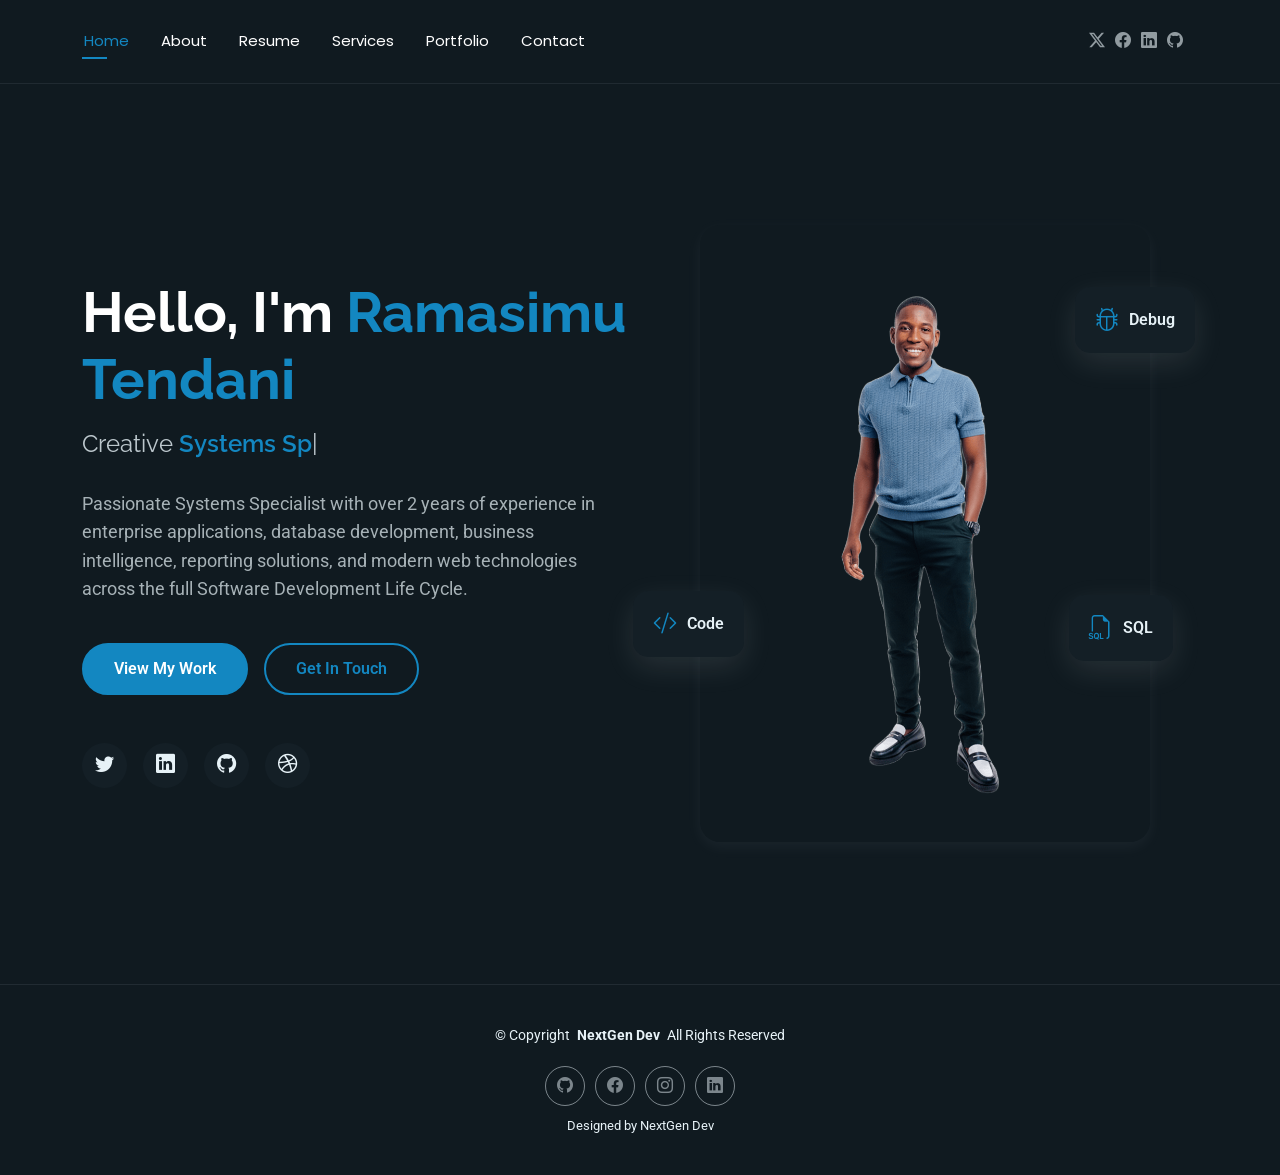
==== commit 2f95af49: "change Junior software Engineer to Systems Specialist" ====
--- a/index.html
+++ b/index.html
@@ -27,13 +27,6 @@
   <!-- Main CSS File -->
   <link href="assets/css/main.css" rel="stylesheet">
 
-  <!-- =======================================================
-  * Template Name: FolioOne
-  * Template URL: https://bootstrapmade.com/folioone-bootstrap-portfolio-website-template/
-  * Updated: Aug 23 2025 with Bootstrap v5.3.7
-  * Author: BootstrapMade.com
-  * License: https://bootstrapmade.com/license/
-  ======================================================== -->
 </head>
 
 <body class="index-page">
@@ -74,8 +67,8 @@
           <div class="col-lg-6 order-2 order-lg-1">
             <div class="hero-content">
               <h1 data-aos="fade-up" data-aos-delay="200">Hello, I'm <span class="highlight">Ramasimu Tendani</span></h1>
-              <h2 data-aos="fade-up" data-aos-delay="300">Creative <span class="typed" data-typed-items="Junior Software Engineer, Junior Full-Stack Developer, Data Analyst, Business Intelligence Developer, IT Support Specialist, Systems Analyst, Web Application Developer"></span></h2>
-              <p data-aos="fade-up" data-aos-delay="400">Passionate Software Engineer with over 2 years of experience in enterprise applications, database development, business intelligence, reporting solutions, and modern web technologies across the full Software Development Life Cycle.</p>
+              <h2 data-aos="fade-up" data-aos-delay="300">Creative <span class="typed" data-typed-items="Systems Specialist, Full-Stack Developer, Data Analyst, Business Intelligence Developer, IT Support Specialist, Systems Analyst, Web Application Developer"></span></h2>
+              <p data-aos="fade-up" data-aos-delay="400">Passionate Systems Specialist with over 2 years of experience in enterprise applications, database development, business intelligence, reporting solutions, and modern web technologies across the full Software Development Life Cycle.</p>
               <div class="hero-actions" data-aos="fade-up" data-aos-delay="500">
                 <a href="portfolio.html" class="btn btn-primary">View My Work</a>
                 <a href="contact.html" class="btn btn-outline">Get In Touch</a>
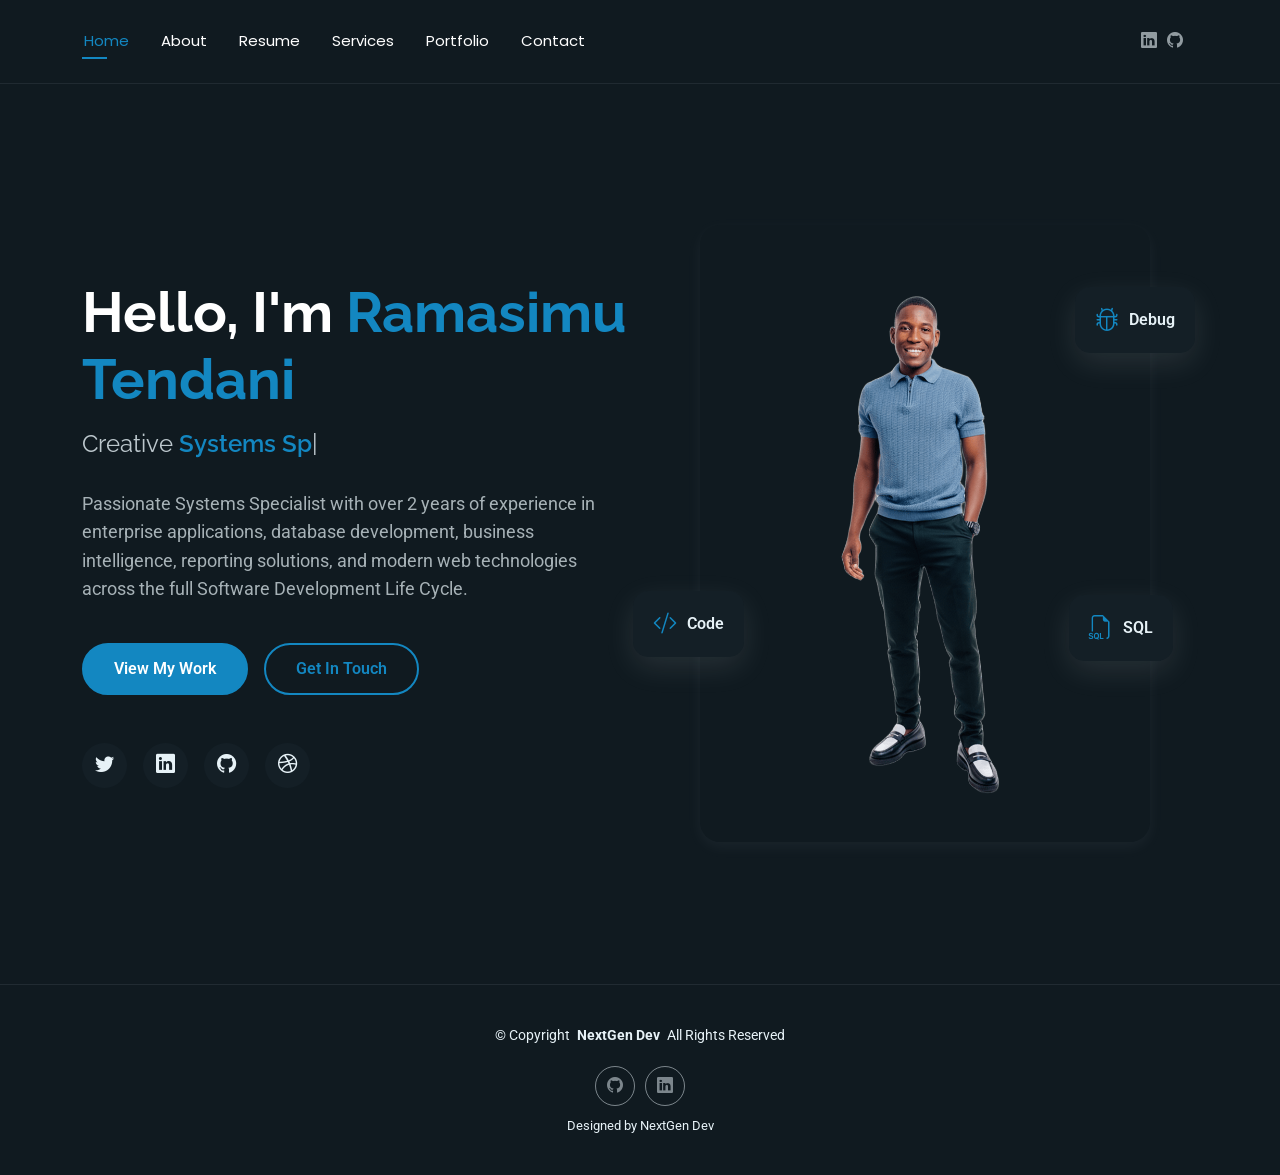
==== commit b4702316: "edit" ====
--- a/index.html
+++ b/index.html
@@ -47,8 +47,6 @@
       </nav>
 
       <div class="header-social-links">
-        <a href="#" class="twitter"><i class="bi bi-twitter-x"></i></a>
-        <a href="#" class="facebook"><i class="bi bi-facebook"></i></a>
         <a href="https://www.linkedin.com/in/tendani-archebold-madzivhandila-b66b9423b/"><i class="bi bi-linkedin"></i></a>
         <a href="https://github.com/Madzivhandila"><i class="bi bi-github"></i></a>
       </div>
@@ -118,8 +116,6 @@
       </div>
       <div class="social-links d-flex justify-content-center">
         <a href="https://github.com/Madzivhandila"><i class="bi bi-github"></i></a>
-        <a href=""><i class="bi bi-facebook"></i></a>
-        <a href=""><i class="bi bi-instagram"></i></a>
         <a href="https://www.linkedin.com/in/tendani-archebold-madzivhandila-b66b9423b/"><i class="bi bi-linkedin"></i></a>
       </div>
       <div class="credits">
